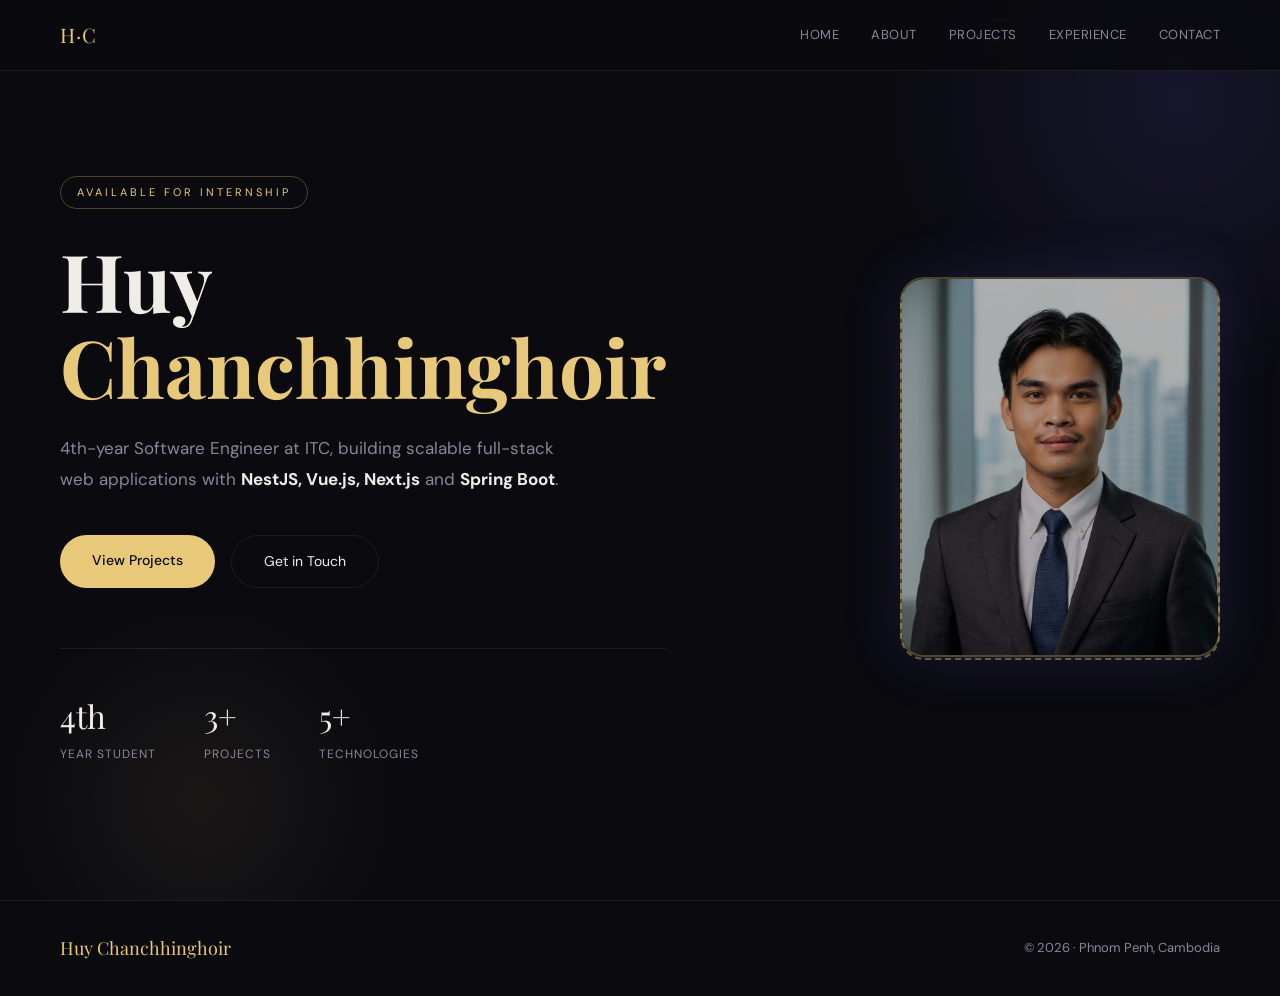
==== index.html @ 23d52115 "first commit" ====
<!DOCTYPE html>
<html lang="en">
<head>
  <meta charset="UTF-8"/>
  <meta name="viewport" content="width=device-width, initial-scale=1.0"/>
  <title>Huy Chanchhinghoir | Portfolio</title>
  <link rel="stylesheet" href="assets/css/style.css"/>
  <style>
    .hero{flex-direction:row;justify-content:space-between;gap:60px}
    .hero-image-wrap{
      flex-shrink:0;display:flex;align-items:center;justify-content:center;z-index:1;
    }
    .hero-image-wrap img{
      width:320px;height:380px;
      object-fit:cover;
      border-radius:24px;
      border:2px solid rgba(232,201,122,0.3);
      box-shadow:0 0 60px rgba(124,106,255,0.15);
    }
    .hero-image-placeholder{
      width:320px;height:380px;
      border-radius:24px;
      border:2px dashed rgba(232,201,122,0.4);
      display:flex;flex-direction:column;
      align-items:center;justify-content:center;
      color:var(--muted);font-size:13px;text-align:center;gap:12px;
      background:rgba(232,201,122,0.03);
    }
    .hero-image-placeholder span{font-size:40px}
    @media(max-width:900px){
      .hero{flex-direction:column-reverse;align-items:flex-start}
      .hero-image-wrap img,
      .hero-image-placeholder{width:180px;height:180px;border-radius:50%}
    }
  </style>
</head>
<body>

<nav>
  <div class="logo">H·C</div>
  <ul>
    <li><a href="index.html">Home</a></li>
    <li><a href="about.html">About</a></li>
    <li><a href="projects.html">Projects</a></li>
    <li><a href="experience.html">Experience</a></li>
    <li><a href="contact.html">Contact</a></li>
  </ul>
</nav>

<section class="hero">

  <!-- LEFT: Text content -->
  <div class="hero-content">
    <div class="hero-tag fade-up">Available for internship</div>
    <h1 class="fade-up delay-1">
      Huy<br><span>Chanchhinghoir</span>
    </h1>
    <p class="hero-sub fade-up delay-2">
      4th-year Software Engineer at ITC, building scalable full-stack web
      applications with <strong style="color:var(--text)">NestJS, Vue.js, Next.js</strong>
      and <strong style="color:var(--text)">Spring Boot</strong>.
    </p>
    <div class="hero-btns fade-up delay-3">
      <a class="btn-primary" href="projects.html">View Projects</a>
      <a class="btn-ghost"   href="contact.html">Get in Touch</a>
    </div>
    <div class="hero-meta fade-up delay-4">
      <div class="hero-meta-item">
        <div class="hero-meta-num">4th</div>
        <div class="hero-meta-label">Year Student</div>
      </div>
      <div class="hero-meta-item">
        <div class="hero-meta-num">3+</div>
        <div class="hero-meta-label">Projects</div>
      </div>
      <div class="hero-meta-item">
        <div class="hero-meta-num">5+</div>
        <div class="hero-meta-label">Technologies</div>
      </div>
    </div>
  </div>

  <!-- RIGHT: Your photo — replace huy.jpg with your actual filename -->
  <div class="hero-image-wrap fade-up delay-2">

    <!-- ✅ OPTION 1: Use this when you have your photo ready -->
    <!-- <img src="assets/images/huy.jpg" alt="Huy Chanchhinghoir"/> -->

    <!-- 👇 OPTION 2: Placeholder shown until you add your photo -->
    <div class="hero-image-placeholder">
      <code style="font-size:11px;color:var(--accent)">
       <img src="assets/images/huy.jpg" alt="Huy Chanchhinghoir"></img>

      </code>
    </div>

  </div>

</section>

<footer>
  <div class="footer-logo">Huy Chanchhinghoir</div>
  <div class="footer-copy">© 2026 · Phnom Penh, Cambodia</div>
</footer>

<script src="assets/js/main.js"></script>
</body>
</html>
---- assets/css/style.css ----
@import url('https://fonts.googleapis.com/css2?family=Playfair+Display:wght@400;700&family=DM+Sans:wght@300;400;500&display=swap');

*{margin:0;padding:0;box-sizing:border-box}

:root{
  --bg:#0a0a0f;
  --surface:#13131a;
  --surface2:#1c1c28;
  --accent:#e8c97a;
  --accent2:#7c6aff;
  --text:#f0ede8;
  --muted:#8b8699;
  --border:rgba(255,255,255,0.08);
}

html{scroll-behavior:smooth}
body{background:var(--bg);color:var(--text);font-family:'DM Sans',sans-serif;font-size:15px;line-height:1.7;overflow-x:hidden}

/* ── NAV ── */
nav{
  position:fixed;top:0;left:0;right:0;z-index:100;
  display:flex;justify-content:space-between;align-items:center;
  padding:18px 60px;
  background:rgba(10,10,15,0.85);
  backdrop-filter:blur(20px);
  border-bottom:1px solid var(--border);
}
.logo{font-family:'Playfair Display',serif;font-size:20px;color:var(--accent);letter-spacing:1px}
nav ul{display:flex;gap:32px;list-style:none}
nav a{color:var(--muted);text-decoration:none;font-size:13px;letter-spacing:0.5px;text-transform:uppercase;transition:color 0.3s}
nav a:hover{color:var(--accent)}

/* ── HERO ── */
.hero{
  min-height:100vh;display:flex;align-items:center;
  padding:120px 60px 80px;
  position:relative;overflow:hidden;
}
.hero::before{
  content:'';position:absolute;top:-200px;right:-200px;
  width:600px;height:600px;
  background:radial-gradient(circle,rgba(124,106,255,0.12) 0%,transparent 70%);
  pointer-events:none;
}
.hero::after{
  content:'';position:absolute;bottom:-100px;left:0;
  width:400px;height:400px;
  background:radial-gradient(circle,rgba(232,201,122,0.07) 0%,transparent 70%);
  pointer-events:none;
}
.hero-content{max-width:700px;z-index:1}
.hero-tag{
  display:inline-block;
  font-size:11px;letter-spacing:3px;text-transform:uppercase;
  color:var(--accent);border:1px solid rgba(232,201,122,0.3);
  padding:6px 16px;border-radius:100px;margin-bottom:28px;
}
.hero h1{
  font-family:'Playfair Display',serif;
  font-size:clamp(48px,7vw,80px);
  line-height:1.08;font-weight:700;margin-bottom:24px;
}
.hero h1 span{color:var(--accent)}
.hero-sub{font-size:17px;color:var(--muted);max-width:520px;margin-bottom:40px;line-height:1.8}
.hero-btns{display:flex;gap:16px;flex-wrap:wrap}

.btn-primary{
  padding:14px 32px;background:var(--accent);color:#0a0a0f;
  border-radius:100px;font-weight:500;text-decoration:none;font-size:14px;
  transition:transform 0.2s,box-shadow 0.2s;
}
.btn-primary:hover{transform:translateY(-2px);box-shadow:0 12px 32px rgba(232,201,122,0.3)}
.btn-ghost{
  padding:14px 32px;border:1px solid var(--border);color:var(--text);
  border-radius:100px;font-size:14px;text-decoration:none;
  transition:border-color 0.2s,background 0.2s;
}
.btn-ghost:hover{border-color:rgba(255,255,255,0.3);background:rgba(255,255,255,0.04)}

.hero-meta{
  display:flex;gap:48px;margin-top:60px;padding-top:40px;
  border-top:1px solid var(--border);
}
.hero-meta-num{font-family:'Playfair Display',serif;font-size:32px;color:var(--text)}
.hero-meta-label{font-size:12px;color:var(--muted);text-transform:uppercase;letter-spacing:1px}

/* ── SECTIONS ── */
section{padding:100px 60px}
.section-eyebrow{font-size:11px;letter-spacing:3px;text-transform:uppercase;color:var(--accent);margin-bottom:16px}
.section-title{font-family:'Playfair Display',serif;font-size:clamp(32px,4vw,48px);margin-bottom:16px}
.section-sub{color:var(--muted);max-width:500px;margin-bottom:56px}

/* ── ABOUT ── */
.about-grid{display:grid;grid-template-columns:1fr 1fr;gap:60px;align-items:start}
.about-text p{color:var(--muted);margin-bottom:20px;line-height:1.9}
.about-text p strong{color:var(--text);font-weight:500}
.skills-grid{display:grid;grid-template-columns:1fr 1fr;gap:12px}
.skill-chip{
  background:var(--surface2);border:1px solid var(--border);
  padding:10px 16px;border-radius:10px;font-size:13px;
  color:var(--muted);transition:border-color 0.2s,color 0.2s;
}
.skill-chip:hover{border-color:rgba(232,201,122,0.3);color:var(--text)}
.skill-cat{font-size:11px;letter-spacing:1px;text-transform:uppercase;color:var(--accent);display:block;margin-bottom:14px;margin-top:24px}

/* ── PROJECTS ── */
.projects-grid{display:grid;grid-template-columns:repeat(auto-fit,minmax(300px,1fr));gap:24px}
.project-card{
  background:var(--surface);border:1px solid var(--border);
  border-radius:20px;padding:32px;
  transition:transform 0.3s,border-color 0.3s;cursor:pointer;
  position:relative;overflow:hidden;
}
.project-card::before{
  content:'';position:absolute;inset:0;
  background:linear-gradient(135deg,rgba(124,106,255,0.04) 0%,transparent 60%);
  opacity:0;transition:opacity 0.3s;
}
.project-card:hover::before{opacity:1}
.project-card:hover{transform:translateY(-4px);border-color:rgba(124,106,255,0.3)}
.project-card.featured{
  border-color:rgba(232,201,122,0.2);
  grid-column:span 2;
  display:grid;grid-template-columns:1fr 1fr;gap:40px;align-items:center;
}
.project-card.featured::before{background:linear-gradient(135deg,rgba(232,201,122,0.05) 0%,transparent 60%)}
.project-card.featured:hover{border-color:rgba(232,201,122,0.4)}

.proj-year{font-size:11px;letter-spacing:2px;text-transform:uppercase;color:var(--muted);margin-bottom:16px}
.proj-title{font-family:'Playfair Display',serif;font-size:24px;margin-bottom:12px}
.proj-desc{color:var(--muted);font-size:14px;line-height:1.8;margin-bottom:20px}
.proj-tags{display:flex;flex-wrap:wrap;gap:8px}
.proj-tag{
  font-size:11px;padding:5px 12px;border-radius:100px;
  background:rgba(124,106,255,0.1);color:#a99eff;border:1px solid rgba(124,106,255,0.2);
}
.proj-tag.gold{background:rgba(232,201,122,0.1);color:var(--accent);border-color:rgba(232,201,122,0.2)}
.proj-icon{
  width:56px;height:56px;border-radius:14px;
  display:flex;align-items:center;justify-content:center;
  font-size:24px;margin-bottom:24px;
}
.proj-icon.purple{background:rgba(124,106,255,0.15)}
.proj-icon.gold{background:rgba(232,201,122,0.15)}
.proj-icon.teal{background:rgba(29,158,117,0.15)}
.proj-visual{
  background:var(--surface2);border-radius:12px;
  height:180px;display:flex;align-items:center;justify-content:center;
  border:1px solid var(--border);font-size:48px;
}

/* ── EXPERIENCE ── */
.exp-timeline{position:relative;padding-left:32px}
.exp-timeline::before{
  content:'';position:absolute;left:6px;top:8px;bottom:0;
  width:1px;background:var(--border);
}
.exp-item{position:relative;margin-bottom:52px}
.exp-dot{
  position:absolute;left:-32px;top:6px;
  width:13px;height:13px;border-radius:50%;
  background:var(--accent);border:2px solid var(--bg);
}
.exp-period{font-size:12px;color:var(--accent);letter-spacing:1px;text-transform:uppercase;margin-bottom:6px}
.exp-role{font-family:'Playfair Display',serif;font-size:20px;margin-bottom:6px}
.exp-company{font-size:13px;color:var(--muted);margin-bottom:16px}
.exp-desc{color:var(--muted);font-size:14px;line-height:1.9}
.exp-desc li{margin-bottom:8px}

/* ── CONTACT ── */
.contact-wrap{
  background:var(--surface);border:1px solid var(--border);border-radius:24px;
  padding:60px;display:grid;grid-template-columns:1fr 1fr;gap:60px;align-items:center;
}
.contact-big{font-family:'Playfair Display',serif;font-size:clamp(28px,4vw,44px);line-height:1.2;margin-bottom:20px}
.contact-big span{color:var(--accent)}
.contact-detail{display:flex;gap:14px;align-items:center;margin-bottom:16px;color:var(--muted);font-size:14px}
.contact-detail strong{color:var(--text)}
.contact-icon{
  width:36px;height:36px;background:var(--surface2);border-radius:10px;
  display:flex;align-items:center;justify-content:center;font-size:16px;flex-shrink:0;
}
.contact-form{background:var(--bg);border-radius:16px;padding:32px;border:1px solid var(--border)}
.contact-form input,
.contact-form textarea{
  width:100%;padding:12px 16px;
  background:var(--surface2);border:1px solid var(--border);
  border-radius:10px;color:var(--text);
  font-family:'DM Sans',sans-serif;font-size:14px;
  outline:none;margin-bottom:12px;display:block;
}
.contact-form textarea{resize:none;margin-bottom:16px}
.contact-form button{
  width:100%;padding:14px;background:var(--accent);color:#0a0a0f;
  border:none;border-radius:10px;
  font-family:'DM Sans',sans-serif;font-size:14px;font-weight:500;cursor:pointer;
  transition:opacity 0.2s;
}
.contact-form button:hover{opacity:0.9}

/* ── FOOTER ── */
footer{
  border-top:1px solid var(--border);padding:32px 60px;
  display:flex;justify-content:space-between;align-items:center;
}
.footer-logo{font-family:'Playfair Display',serif;color:var(--accent);font-size:18px}
.footer-copy{color:var(--muted);font-size:13px}

/* ── ANIMATIONS ── */
@keyframes fadeUp{from{opacity:0;transform:translateY(30px)}to{opacity:1;transform:translateY(0)}}
.fade-up{animation:fadeUp 0.8s ease both}
.delay-1{animation-delay:0.1s}
.delay-2{animation-delay:0.2s}
.delay-3{animation-delay:0.3s}
.delay-4{animation-delay:0.4s}

/* ── RESPONSIVE ── */
@media(max-width:768px){
  nav{padding:16px 24px}
  nav ul{gap:16px}
  .hero{padding:100px 24px 60px}
  .hero-meta{gap:24px}
  section{padding:70px 24px}
  .about-grid,
  .projects-grid,
  .project-card.featured,
  .contact-wrap{grid-template-columns:1fr}
  .project-card.featured{grid-column:auto}
  footer{padding:24px;flex-direction:column;gap:12px;text-align:center}
}
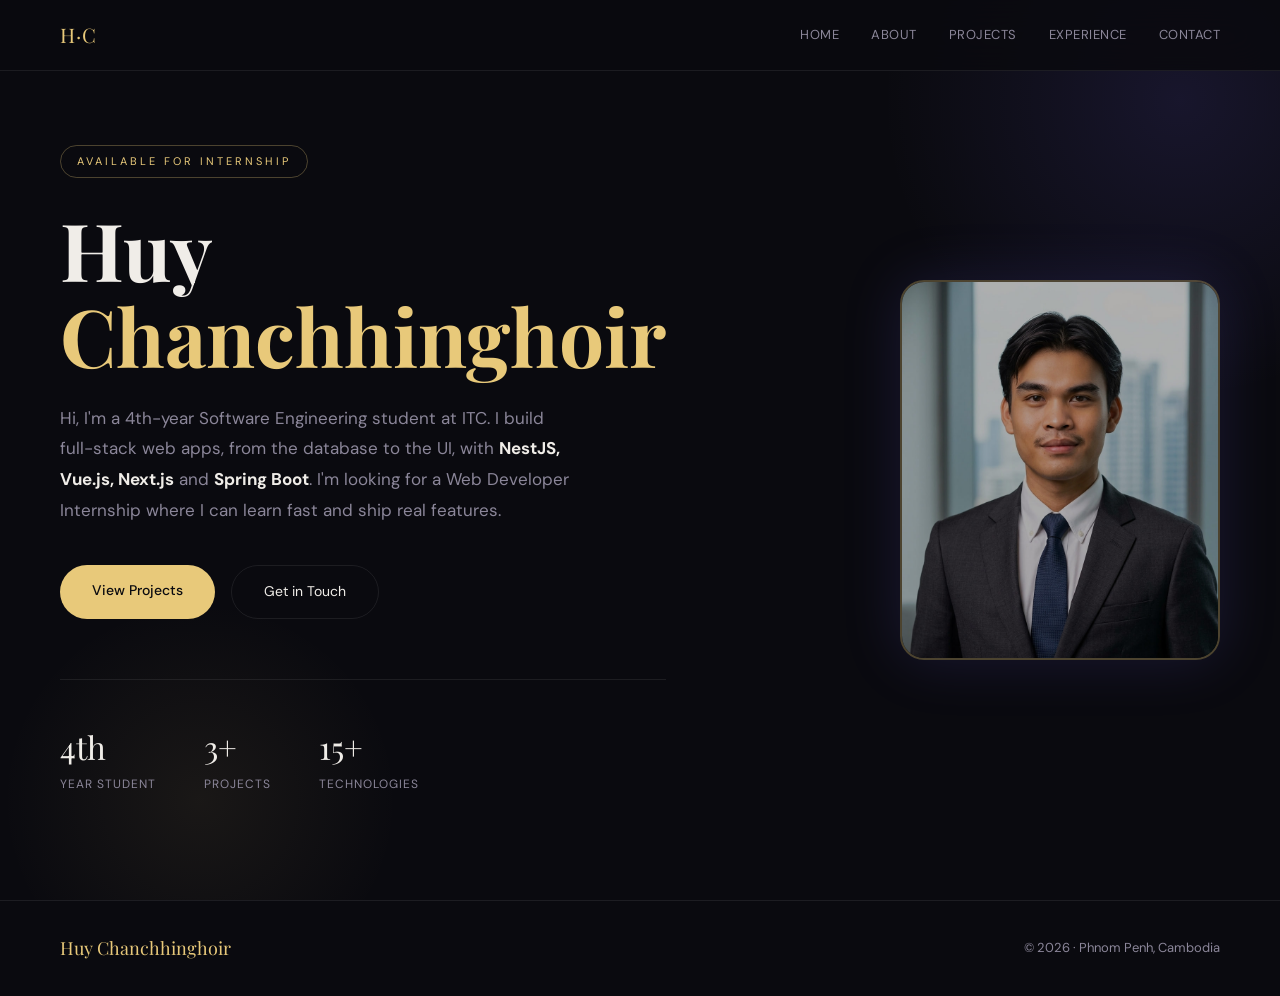
==== commit d9325cb4: "Update intro and reorganize skills; fix hero photo" ====
--- a/index.html
+++ b/index.html
@@ -56,9 +56,11 @@
       Huy<br><span>Chanchhinghoir</span>
     </h1>
     <p class="hero-sub fade-up delay-2">
-      4th-year Software Engineer at ITC, building scalable full-stack web
-      applications with <strong style="color:var(--text)">NestJS, Vue.js, Next.js</strong>
-      and <strong style="color:var(--text)">Spring Boot</strong>.
+      Hi, I'm a 4th-year Software Engineering student at ITC. I build full-stack
+      web apps, from the database to the UI, with
+      <strong style="color:var(--text)">NestJS, Vue.js, Next.js</strong> and
+      <strong style="color:var(--text)">Spring Boot</strong>. I'm looking for a
+      Web Developer Internship where I can learn fast and ship real features.
     </p>
     <div class="hero-btns fade-up delay-3">
       <a class="btn-primary" href="projects.html">View Projects</a>
@@ -74,7 +76,7 @@
         <div class="hero-meta-label">Projects</div>
       </div>
       <div class="hero-meta-item">
-        <div class="hero-meta-num">5+</div>
+        <div class="hero-meta-num">15+</div>
         <div class="hero-meta-label">Technologies</div>
       </div>
     </div>
@@ -83,16 +85,7 @@
   <!-- RIGHT: Your photo — replace huy.jpg with your actual filename -->
   <div class="hero-image-wrap fade-up delay-2">
 
-    <!-- ✅ OPTION 1: Use this when you have your photo ready -->
-    <!-- <img src="assets/images/huy.jpg" alt="Huy Chanchhinghoir"/> -->
-
-    <!-- 👇 OPTION 2: Placeholder shown until you add your photo -->
-    <div class="hero-image-placeholder">
-      <code style="font-size:11px;color:var(--accent)">
-       <img src="assets/images/huy.jpg" alt="Huy Chanchhinghoir"></img>
-
-      </code>
-    </div>
+    <img src="assets/images/huy.jpg" alt="Huy Chanchhinghoir"/>
 
   </div>
 
